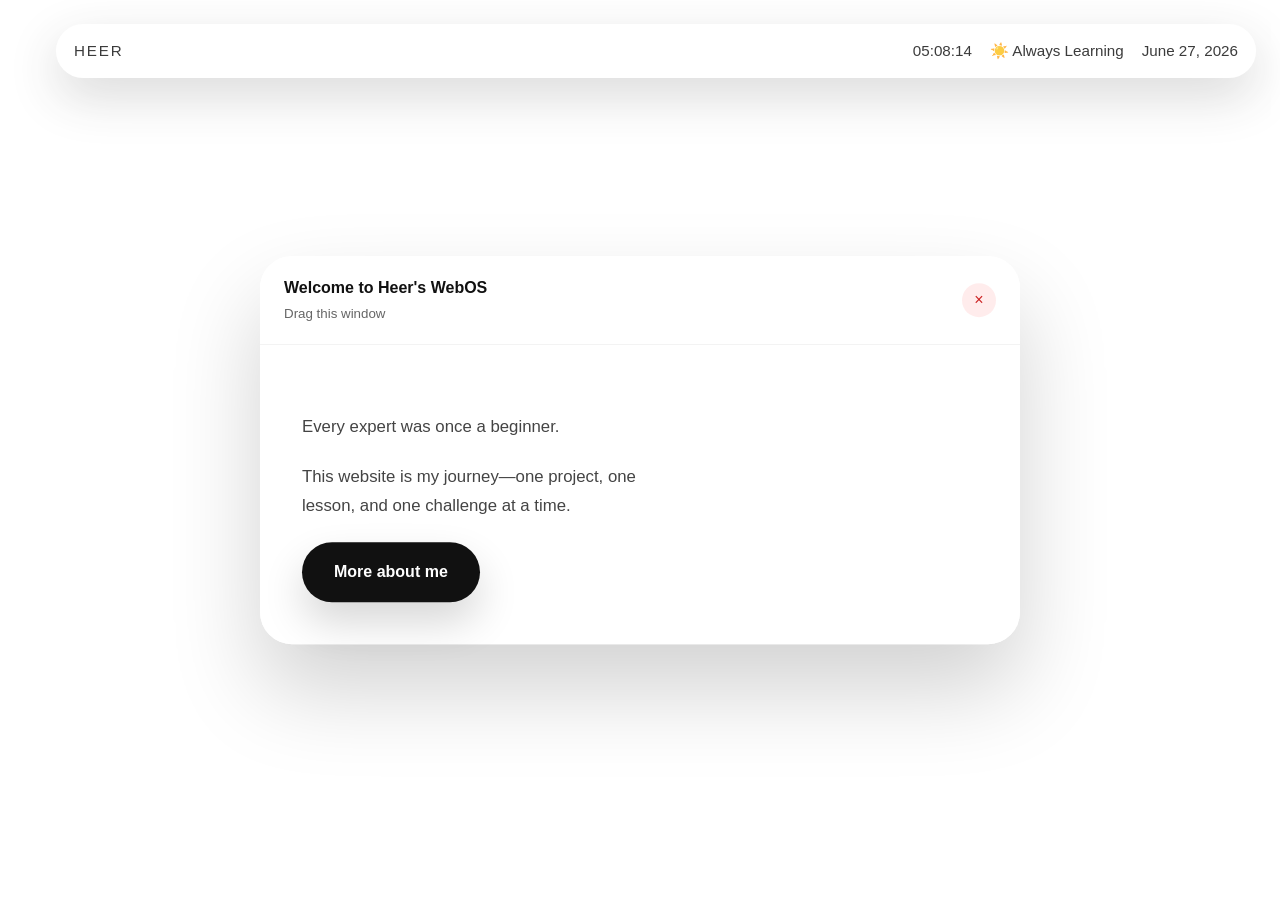
==== index.html @ e833fbb8 "Add files via upload" ====
<!doctype html>
<html>
  <head>
    <meta charset="UTF-8">
    <title>Heer's WebOS</title>
    <style>
      * {
        box-sizing: border-box;
      }
      html, body {
        margin: 0;
        min-height: 100%;
      }
      body {
        font-family: -apple-system, BlinkMacSystemFont, 'Segoe UI', sans-serif;
        color: #111;
        line-height: 1.7;
        background: url('https://images.unsplash.com/photo-1507525428034-b723cf961d3e?auto=format&fit=crop&w=1600&q=80') no-repeat center center fixed;
        background-size: cover;
      }
      .topbar {
        position: fixed;
        inset: 24px 24px auto auto;
        display: flex;
        justify-content: space-between;
        align-items: center;
        gap: 16px;
        width: calc(100% - 48px);
        max-width: 1200px;
        padding: 14px 18px;
        border-radius: 999px;
        background: rgba(255,255,255,0.3);
        color: #111;
        font-size: 0.95rem;
        box-shadow: 0 18px 50px rgba(0,0,0,0.18);
      }
      .topbar .label {
        font-weight: 700;
        letter-spacing: 0.12em;
        text-transform: uppercase;
        cursor: pointer;
        border: none;
        background: none;
        padding: 0;
        color: inherit;
        font: inherit;
      }
      .topbar .label:focus {
        outline: 2px solid rgba(0,0,0,0.18);
        outline-offset: 3px;
      }
      .topbar .status {
        display: flex;
        gap: 18px;
        align-items: center;
      }
      .topbar .clock {
        font-variant-numeric: tabular-nums;
      }
      .hero {
        position: relative;
        min-height: 100vh;
        display: flex;
        align-items: center;
        justify-content: center;
        padding: 80px 24px 40px;
        background: rgba(255,255,255,0.18);
      }
      .card {
        position: absolute;
        left: 50%;
        top: 50%;
        transform: translate(-50%, -50%);
        width: min(760px, 100%);
        display: grid;
        grid-template-columns: 1.25fr 0.85fr;
        gap: 32px;
        padding: 42px;
        border-radius: 32px;
        background: rgba(255,255,255,0.92);
        box-shadow: 0 45px 90px rgba(0,0,0,0.18);
      }
      .window-header {
        grid-column: 1 / -1;
        display: flex;
        align-items: center;
        justify-content: space-between;
        gap: 12px;
        padding: 18px 24px;
        margin: -42px -42px 36px;
        border-radius: 32px 32px 0 0;
        background: rgba(255,255,255,0.98);
        border-bottom: 1px solid rgba(0,0,0,0.08);
      }
      .drag-area {
        display: flex;
        flex-direction: column;
        gap: 2px;
        cursor: grab;
        user-select: none;
        touch-action: none;
      }
      .drag-area:active {
        cursor: grabbing;
      }
      .drag-area strong {
        font-size: 1rem;
      }
      .drag-area small {
        color: #666;
      }
      .window-close {
        display: inline-flex;
        align-items: center;
        justify-content: center;
        width: 34px;
        height: 34px;
        border: none;
        border-radius: 50%;
        background: rgba(255, 75, 75, 0.1);
        color: #c22;
        font-size: 1rem;
        cursor: pointer;
        transition: background 160ms ease, transform 160ms ease;
      }
      .window-close:hover {
        background: rgba(255, 75, 75, 0.18);
        transform: translateY(-1px);
      }
      .intro {
        display: flex;
        flex-direction: column;
        justify-content: center;
        gap: 22px;
      }
      .intro h1 {
        margin: 0;
        font-size: clamp(3rem, 5vw, 4.4rem);
        line-height: 0.95;
      }
      .intro p {
        margin: 0;
        font-size: 1.05rem;
        color: #444;
        max-width: 700px;
      }
      .intro a {
        display: inline-flex;
        align-items: center;
        justify-content: center;
        width: fit-content;
        padding: 16px 32px;
        border-radius: 999px;
        background: #111;
        color: #fff;
        text-decoration: none;
        font-weight: 700;
        transition: transform 160ms ease, box-shadow 160ms ease, background 160ms ease;
        box-shadow: 0 20px 42px rgba(0,0,0,0.16);
      }
      .intro a:hover {
        transform: translateY(-2px);
        background: #333;
      }
      .profile {
        display: grid;
        gap: 24px;
      }
      .profile-card {
        background: #f7f4ef;
        border-radius: 26px;
        padding: 30px;
        box-shadow: 0 26px 55px rgba(0,0,0,0.1);
      }
      .profile-card h2 {
        margin: 0 0 16px;
        font-size: 2rem;
      }
      .profile-card p {
        margin: 0;
        color: #4f4a45;
      }
      .profile-card small {
        display: block;
        margin-top: 16px;
        color: #7a756f;
      }
      @media (max-width: 980px) {
        .card {
          grid-template-columns: 1fr;
        }
      }
      @media (max-width: 680px) {
        .topbar {
          position: static;
          width: auto;
          margin: 0 auto 20px;
        }
        .hero {
          padding: 40px 18px 24px;
        }
        .card {
          position: static;
          transform: none;
          padding: 32px;
        }
        .window-header {
          margin: 0 0 24px;
          border-radius: 24px;
        }
      }
    </style>
  </head>
  <body>
    <div class="topbar">
      <button type="button" class="label" id="brandToggle">Heer</button>
      <div class="status">
        <span class="clock" id="topbarClock">--:--</span>
        <span>☀️ Always Learning</span>
        <span>June 27, 2026</span>
      </div>
    </div>
    <main class="hero">
      <section class="card" id="welcomeWindow" hidden>
        <div class="window-header">
          <div class="drag-area" id="windowDragHandle">
            <strong>Welcome to Heer's WebOS</strong>
            <small>Drag this window</small>
          </div>
          <button type="button" class="window-close" id="windowCloseButton" aria-label="Close window">×</button>
        </div>
        <div class="intro">
          <p>Every expert was once a beginner.</p>
          <p>This website is my journey—one project, one lesson, and one challenge at a time.</p>
          <a href="page2.html">More about me</a>
        </div>
      </section>
    </main>
    <script>
      const welcomeWindow = document.getElementById('welcomeWindow');
      const dragHandle = document.getElementById('windowDragHandle');
      const closeButton = document.getElementById('windowCloseButton');
      const brandToggle = document.getElementById('brandToggle');
      let isDragging = false;
      let dragTarget = null;
      let offsetX = 0;
      let offsetY = 0;

      const openWindow = () => {
        welcomeWindow.hidden = false;
        welcomeWindow.style.display = 'grid';
      };

      const closeWindow = () => {
        welcomeWindow.hidden = true;
        welcomeWindow.style.display = 'none';
      };

      function startDrag(targetWindow, handle, event) {
        const rect = targetWindow.getBoundingClientRect();
        offsetX = event.clientX - rect.left;
        offsetY = event.clientY - rect.top;
        targetWindow.style.transform = 'none';
        targetWindow.style.left = `${rect.left}px`;
        targetWindow.style.top = `${rect.top}px`;
        isDragging = true;
        dragTarget = targetWindow;
        handle.setPointerCapture(event.pointerId);
      }

      dragHandle.addEventListener('pointerdown', (event) => startDrag(welcomeWindow, dragHandle, event));

      closeButton.addEventListener('click', (event) => {
        event.stopPropagation();
        closeWindow();
      });

      brandToggle.addEventListener('click', () => {
        if (welcomeWindow.hidden) {
          openWindow();
        } else {
          closeWindow();
        }
      });

      document.addEventListener('pointermove', (event) => {
        if (!isDragging || !dragTarget) return;
        dragTarget.style.left = `${event.clientX - offsetX}px`;
        dragTarget.style.top = `${event.clientY - offsetY}px`;
      });

      document.addEventListener('pointerup', () => {
        isDragging = false;
        dragTarget = null;
      });

      const clockElement = document.getElementById('topbarClock');
      function updateClock() {
        const now = new Date();
        const hours = String(now.getHours()).padStart(2, '0');
        const minutes = String(now.getMinutes()).padStart(2, '0');
        const seconds = String(now.getSeconds()).padStart(2, '0');
        clockElement.textContent = `${hours}:${minutes}:${seconds}`;
      }
      updateClock();
      setInterval(updateClock, 1000);
    </script>
  </body>
</html>
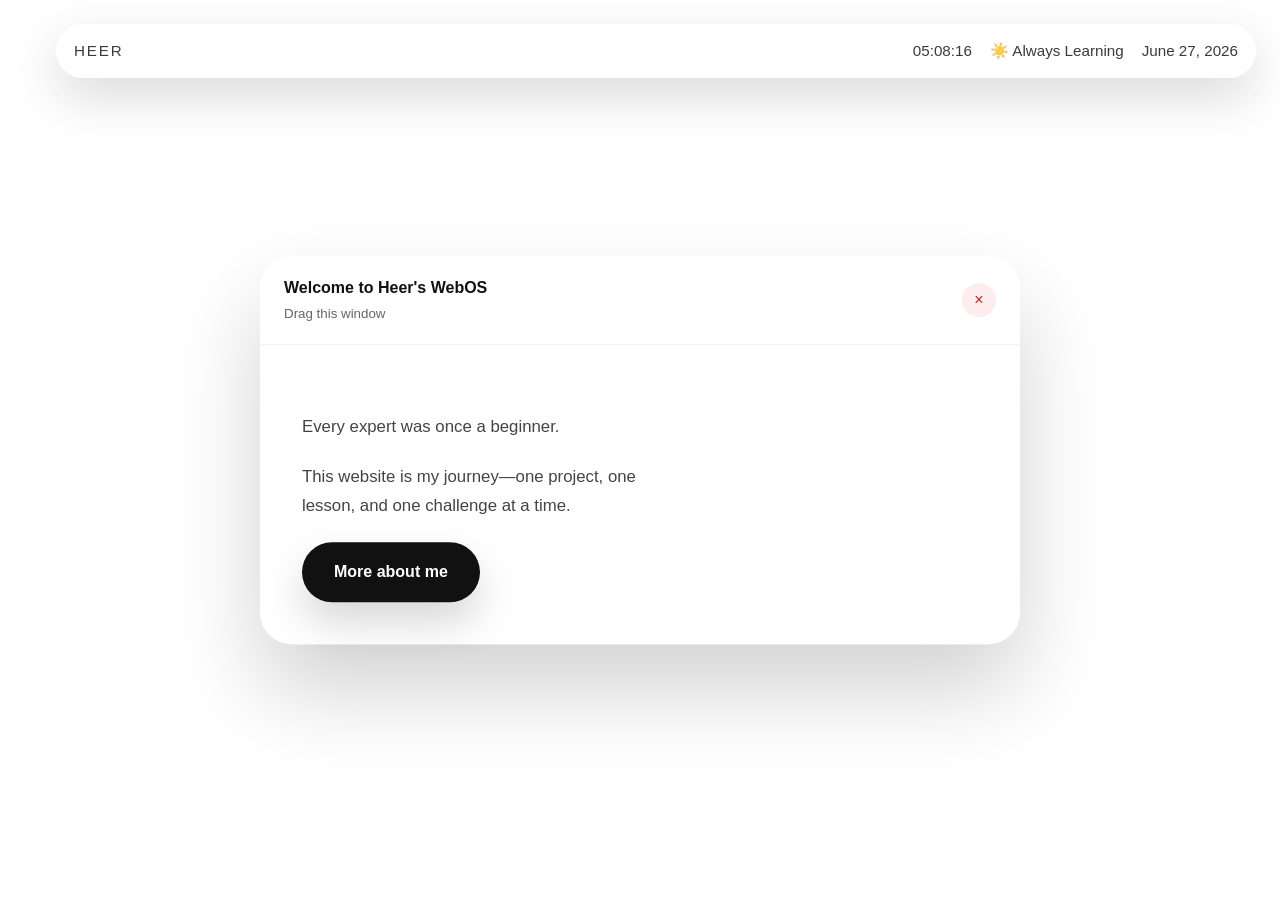
==== commit d5788c47: "Add files via upload" ====
--- a/index.html
+++ b/index.html
@@ -310,3 +310,5 @@
 
 
 
+   
+  
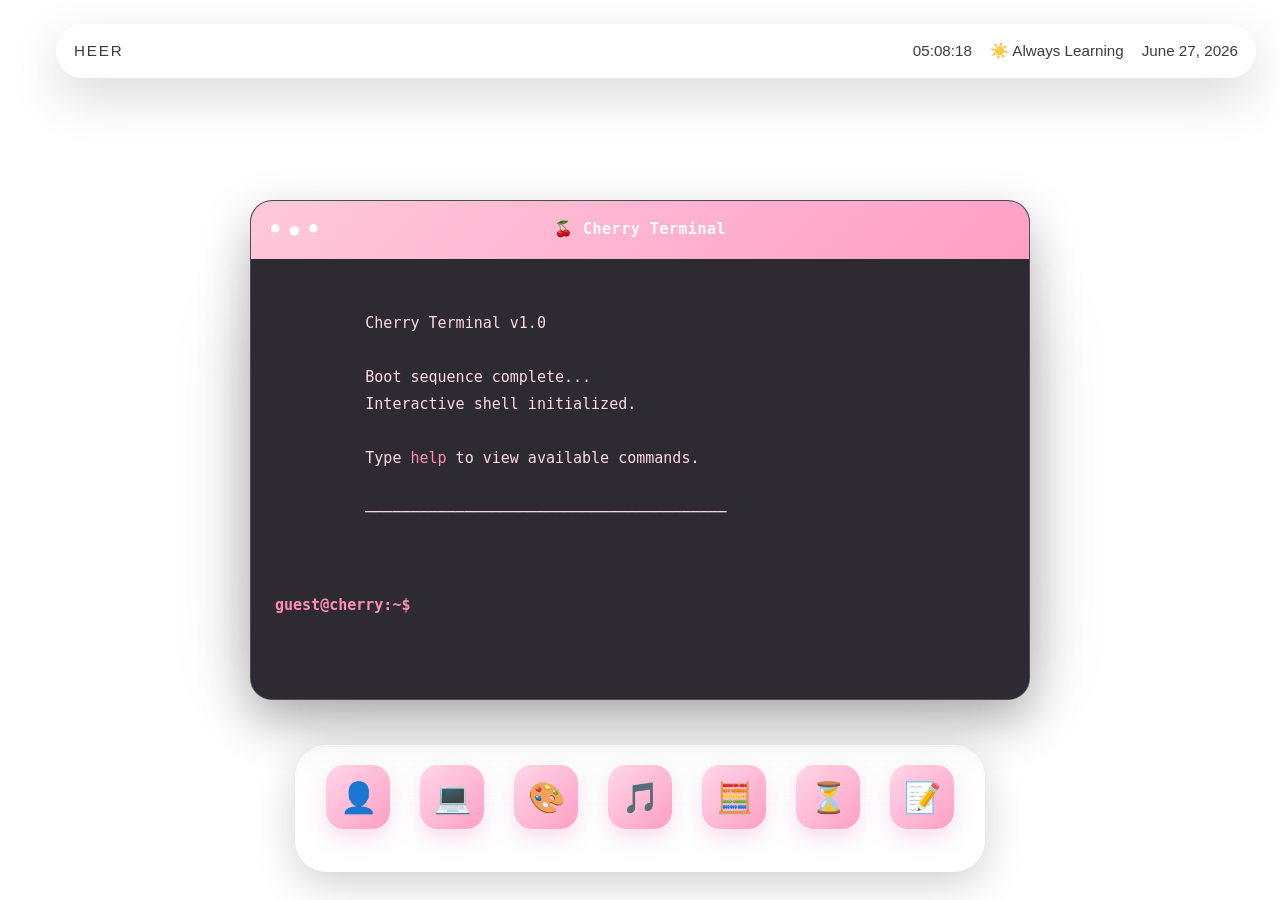
==== commit fe3ed192: "Add files via upload" ====
--- a/index.html
+++ b/index.html
@@ -3,215 +3,10 @@
   <head>
     <meta charset="UTF-8">
     <title>Heer's WebOS</title>
-    <style>
-      * {
-        box-sizing: border-box;
-      }
-      html, body {
-        margin: 0;
-        min-height: 100%;
-      }
-      body {
-        font-family: -apple-system, BlinkMacSystemFont, 'Segoe UI', sans-serif;
-        color: #111;
-        line-height: 1.7;
-        background: url('https://images.unsplash.com/photo-1507525428034-b723cf961d3e?auto=format&fit=crop&w=1600&q=80') no-repeat center center fixed;
-        background-size: cover;
-      }
-      .topbar {
-        position: fixed;
-        inset: 24px 24px auto auto;
-        display: flex;
-        justify-content: space-between;
-        align-items: center;
-        gap: 16px;
-        width: calc(100% - 48px);
-        max-width: 1200px;
-        padding: 14px 18px;
-        border-radius: 999px;
-        background: rgba(255,255,255,0.3);
-        color: #111;
-        font-size: 0.95rem;
-        box-shadow: 0 18px 50px rgba(0,0,0,0.18);
-      }
-      .topbar .label {
-        font-weight: 700;
-        letter-spacing: 0.12em;
-        text-transform: uppercase;
-        cursor: pointer;
-        border: none;
-        background: none;
-        padding: 0;
-        color: inherit;
-        font: inherit;
-      }
-      .topbar .label:focus {
-        outline: 2px solid rgba(0,0,0,0.18);
-        outline-offset: 3px;
-      }
-      .topbar .status {
-        display: flex;
-        gap: 18px;
-        align-items: center;
-      }
-      .topbar .clock {
-        font-variant-numeric: tabular-nums;
-      }
-      .hero {
-        position: relative;
-        min-height: 100vh;
-        display: flex;
-        align-items: center;
-        justify-content: center;
-        padding: 80px 24px 40px;
-        background: rgba(255,255,255,0.18);
-      }
-      .card {
-        position: absolute;
-        left: 50%;
-        top: 50%;
-        transform: translate(-50%, -50%);
-        width: min(760px, 100%);
-        display: grid;
-        grid-template-columns: 1.25fr 0.85fr;
-        gap: 32px;
-        padding: 42px;
-        border-radius: 32px;
-        background: rgba(255,255,255,0.92);
-        box-shadow: 0 45px 90px rgba(0,0,0,0.18);
-      }
-      .window-header {
-        grid-column: 1 / -1;
-        display: flex;
-        align-items: center;
-        justify-content: space-between;
-        gap: 12px;
-        padding: 18px 24px;
-        margin: -42px -42px 36px;
-        border-radius: 32px 32px 0 0;
-        background: rgba(255,255,255,0.98);
-        border-bottom: 1px solid rgba(0,0,0,0.08);
-      }
-      .drag-area {
-        display: flex;
-        flex-direction: column;
-        gap: 2px;
-        cursor: grab;
-        user-select: none;
-        touch-action: none;
-      }
-      .drag-area:active {
-        cursor: grabbing;
-      }
-      .drag-area strong {
-        font-size: 1rem;
-      }
-      .drag-area small {
-        color: #666;
-      }
-      .window-close {
-        display: inline-flex;
-        align-items: center;
-        justify-content: center;
-        width: 34px;
-        height: 34px;
-        border: none;
-        border-radius: 50%;
-        background: rgba(255, 75, 75, 0.1);
-        color: #c22;
-        font-size: 1rem;
-        cursor: pointer;
-        transition: background 160ms ease, transform 160ms ease;
-      }
-      .window-close:hover {
-        background: rgba(255, 75, 75, 0.18);
-        transform: translateY(-1px);
-      }
-      .intro {
-        display: flex;
-        flex-direction: column;
-        justify-content: center;
-        gap: 22px;
-      }
-      .intro h1 {
-        margin: 0;
-        font-size: clamp(3rem, 5vw, 4.4rem);
-        line-height: 0.95;
-      }
-      .intro p {
-        margin: 0;
-        font-size: 1.05rem;
-        color: #444;
-        max-width: 700px;
-      }
-      .intro a {
-        display: inline-flex;
-        align-items: center;
-        justify-content: center;
-        width: fit-content;
-        padding: 16px 32px;
-        border-radius: 999px;
-        background: #111;
-        color: #fff;
-        text-decoration: none;
-        font-weight: 700;
-        transition: transform 160ms ease, box-shadow 160ms ease, background 160ms ease;
-        box-shadow: 0 20px 42px rgba(0,0,0,0.16);
-      }
-      .intro a:hover {
-        transform: translateY(-2px);
-        background: #333;
-      }
-      .profile {
-        display: grid;
-        gap: 24px;
-      }
-      .profile-card {
-        background: #f7f4ef;
-        border-radius: 26px;
-        padding: 30px;
-        box-shadow: 0 26px 55px rgba(0,0,0,0.1);
-      }
-      .profile-card h2 {
-        margin: 0 0 16px;
-        font-size: 2rem;
-      }
-      .profile-card p {
-        margin: 0;
-        color: #4f4a45;
-      }
-      .profile-card small {
-        display: block;
-        margin-top: 16px;
-        color: #7a756f;
-      }
-      @media (max-width: 980px) {
-        .card {
-          grid-template-columns: 1fr;
-        }
-      }
-      @media (max-width: 680px) {
-        .topbar {
-          position: static;
-          width: auto;
-          margin: 0 auto 20px;
-        }
-        .hero {
-          padding: 40px 18px 24px;
-        }
-        .card {
-          position: static;
-          transform: none;
-          padding: 32px;
-        }
-        .window-header {
-          margin: 0 0 24px;
-          border-radius: 24px;
-        }
-      }
-    </style>
+ <link rel="stylesheet" href="ind.css">
   </head>
   <body>
+    
     <div class="topbar">
       <button type="button" class="label" id="brandToggle">Heer</button>
       <div class="status">
@@ -220,6 +15,7 @@
         <span>June 27, 2026</span>
       </div>
     </div>
+    
     <main class="hero">
       <section class="card" id="welcomeWindow" hidden>
         <div class="window-header">
@@ -236,75 +32,90 @@
         </div>
       </section>
     </main>
-    <script>
-      const welcomeWindow = document.getElementById('welcomeWindow');
-      const dragHandle = document.getElementById('windowDragHandle');
-      const closeButton = document.getElementById('windowCloseButton');
-      const brandToggle = document.getElementById('brandToggle');
-      let isDragging = false;
-      let dragTarget = null;
-      let offsetX = 0;
-      let offsetY = 0;
+    </div>
 
-      const openWindow = () => {
-        welcomeWindow.hidden = false;
-        welcomeWindow.style.display = 'grid';
-      };
+    <div class="dock">
+      <button class="dock-app" id="personalCard">
+          <span class="dock-icon">👤</span>
+          <span class="dock-label">Info</span>
+      </button>
+    
 
-      const closeWindow = () => {
-        welcomeWindow.hidden = true;
-        welcomeWindow.style.display = 'none';
-      };
+      <button class="dock-app" id="terminalCard">
+        <span class="dock-icon">💻</span>
+        <span class="dock-label">Terminal</span>
+      </button>
 
-      function startDrag(targetWindow, handle, event) {
-        const rect = targetWindow.getBoundingClientRect();
-        offsetX = event.clientX - rect.left;
-        offsetY = event.clientY - rect.top;
-        targetWindow.style.transform = 'none';
-        targetWindow.style.left = `${rect.left}px`;
-        targetWindow.style.top = `${rect.top}px`;
-        isDragging = true;
-        dragTarget = targetWindow;
-        handle.setPointerCapture(event.pointerId);
-      }
+      <button class="dock-app" id="pixelCard">
+        <span class="dock-icon">🎨</span>
+        <span class="dock-label">Pixel</span>
+      </button>
 
-      dragHandle.addEventListener('pointerdown', (event) => startDrag(welcomeWindow, dragHandle, event));
+      <button class="dock-app" id="musicCard">
+        <span class="dock-icon">🎵</span>
+        <span class="dock-label">Music</span>
+      </button>
 
-      closeButton.addEventListener('click', (event) => {
-        event.stopPropagation();
-        closeWindow();
-      });
+      <button class="dock-app" id="calculatorCard">
+        <span class="dock-icon">🧮</span>
+        <span class="dock-label">Calc</span>
+      </button>
 
-      brandToggle.addEventListener('click', () => {
-        if (welcomeWindow.hidden) {
-          openWindow();
-        } else {
-          closeWindow();
-        }
-      });
+      <button class="dock-app" id="screentimeCard">
+        <span class="dock-icon">⏳</span>
+        <span class="dock-label">Screen</span>
+      </button>
 
-      document.addEventListener('pointermove', (event) => {
-        if (!isDragging || !dragTarget) return;
-        dragTarget.style.left = `${event.clientX - offsetX}px`;
-        dragTarget.style.top = `${event.clientY - offsetY}px`;
-      });
+      <button class="dock-app" id="noteTakerCard">
+        <span class="dock-icon">📝</span>
+        <span class="dock-label">Notes</span>
+      </button>
+      </div>
 
-      document.addEventListener('pointerup', () => {
-        isDragging = false;
-        dragTarget = null;
-      });
+      <div class="terminal-window" id="terminalWindow" hidden>
 
-      const clockElement = document.getElementById('topbarClock');
-      function updateClock() {
-        const now = new Date();
-        const hours = String(now.getHours()).padStart(2, '0');
-        const minutes = String(now.getMinutes()).padStart(2, '0');
-        const seconds = String(now.getSeconds()).padStart(2, '0');
-        clockElement.textContent = `${hours}:${minutes}:${seconds}`;
-      }
-      updateClock();
-      setInterval(updateClock, 1000);
-    </script>
+        <div class="terminal-header">
+          <div class="terminal-buttons">
+            <span class="close-btn" id="terminalClose">●</span>
+            <span class="main-btn">●</span>
+            <span class="max-btn">●</span>
+          </div>
+
+          <div class="terminal-title">
+            🍒 Cherry Terminal
+          </div>
+        </div>
+
+      <div class="terminal-body" id="terminalBody">
+
+        <div class="terminal-output">
+          Cherry Terminal v1.0
+
+          Boot sequence complete...
+          Interactive shell initialized.
+
+          Type <span class="pink">help</span> to view available commands.
+
+          ────────────────────────────────────────
+          
+        </div>
+        <div class="terminal-input-line">
+
+          <span class="prompt">
+            guest@cherry:~$
+          </span>
+
+            <input
+              type="text"
+              id="terminalInput"
+              autocomplete="off"
+              spellcheck="false"
+              >
+        </div>
+      </div>
+      </div>
+    
+    <script src="ind.js"></script>
   </body>
 </html>
 
--- a/ind.css
+++ b/ind.css
@@ -0,0 +1,421 @@
+   * {
+        box-sizing: border-box;
+      }
+      html, body {
+        margin: 0;
+        min-height: 100%;
+      }
+      body {
+        font-family: -apple-system, BlinkMacSystemFont, 'Segoe UI', sans-serif;
+        color: #111;
+        line-height: 1.7;
+        background: url('https://images.unsplash.com/photo-1507525428034-b723cf961d3e?auto=format&fit=crop&w=1600&q=80') no-repeat center center fixed;
+        background-size: cover;
+      }
+      .topbar {
+        position: fixed;
+        inset: 24px 24px auto auto;
+        display: flex;
+        justify-content: space-between;
+        align-items: center;
+        gap: 16px;
+        width: calc(100% - 48px);
+        max-width: 1200px;
+        padding: 14px 18px;
+        border-radius: 999px;
+        background: rgba(255,255,255,0.3);
+        color: #111;
+        font-size: 0.95rem;
+        box-shadow: 0 18px 50px rgba(0,0,0,0.18);
+      }
+      .topbar .label {
+        font-weight: 700;
+        letter-spacing: 0.12em;
+        text-transform: uppercase;
+        cursor: pointer;
+        border: none;
+        background: none;
+        padding: 0;
+        color: inherit;
+        font: inherit;
+      }
+      .topbar .label:focus {
+        outline: 2px solid rgba(0,0,0,0.18);
+        outline-offset: 3px;
+      }
+      .topbar .status {
+        display: flex;
+        gap: 18px;
+        align-items: center;
+      }
+      .topbar .clock {
+        font-variant-numeric: tabular-nums;
+      }
+      .hero {
+        position: relative;
+        min-height: 100vh;
+        display: flex;
+        align-items: center;
+        justify-content: center;
+        padding: 80px 24px 40px;
+        background: rgba(255,255,255,0.18);
+      }
+      .card {
+        position: absolute;
+        left: 50%;
+        top: 50%;
+        transform: translate(-50%, -50%);
+        width: min(760px, 100%);
+        display: grid;
+        grid-template-columns: 1.25fr 0.85fr;
+        gap: 32px;
+        padding: 42px;
+        border-radius: 32px;
+        background: rgba(255,255,255,0.92);
+        box-shadow: 0 45px 90px rgba(0,0,0,0.18);
+      }
+      .window-header {
+        grid-column: 1 / -1;
+        display: flex;
+        align-items: center;
+        justify-content: space-between;
+        gap: 12px;
+        padding: 18px 24px;
+        margin: -42px -42px 36px;
+        border-radius: 32px 32px 0 0;
+        background: rgba(255,255,255,0.98);
+        border-bottom: 1px solid rgba(0,0,0,0.08);
+      }
+      .drag-area {
+        display: flex;
+        flex-direction: column;
+        gap: 2px;
+        cursor: grab;
+        user-select: none;
+        touch-action: none;
+      }
+      .drag-area:active {
+        cursor: grabbing;
+      }
+      .drag-area strong {
+        font-size: 1rem;
+      }
+      .drag-area small {
+        color: #666;
+      }
+      .window-close {
+        display: inline-flex;
+        align-items: center;
+        justify-content: center;
+        width: 34px;
+        height: 34px;
+        border: none;
+        border-radius: 50%;
+        background: rgba(255, 75, 75, 0.1);
+        color: #c22;
+        font-size: 1rem;
+        cursor: pointer;
+        transition: background 160ms ease, transform 160ms ease;
+      }
+      .window-close:hover {
+        background: rgba(255, 75, 75, 0.18);
+        transform: translateY(-1px);
+      }
+      .intro {
+        display: flex;
+        flex-direction: column;
+        justify-content: center;
+        gap: 22px;
+      }
+      .intro h1 {
+        margin: 0;
+        font-size: clamp(3rem, 5vw, 4.4rem);
+        line-height: 0.95;
+      }
+      .intro p {
+        margin: 0;
+        font-size: 1.05rem;
+        color: #444;
+        max-width: 700px;
+      }
+      .intro a {
+        display: inline-flex;
+        align-items: center;
+        justify-content: center;
+        width: fit-content;
+        padding: 16px 32px;
+        border-radius: 999px;
+        background: #111;
+        color: #fff;
+        text-decoration: none;
+        font-weight: 700;
+        transition: transform 160ms ease, box-shadow 160ms ease, background 160ms ease;
+        box-shadow: 0 20px 42px rgba(0,0,0,0.16);
+      }
+      .intro a:hover {
+        transform: translateY(-2px);
+        background: #333;
+      }
+      .profile {
+        display: grid;
+        gap: 24px;
+      }
+      .profile-card {
+        background: #f7f4ef;
+        border-radius: 26px;
+        padding: 30px;
+        box-shadow: 0 26px 55px rgba(0,0,0,0.1);
+      }
+      .profile-card h2 {
+        margin: 0 0 16px;
+        font-size: 2rem;
+      }
+      .profile-card p {
+        margin: 0;
+        color: #4f4a45;
+      }
+      .profile-card small {
+        display: block;
+        margin-top: 16px;
+        color: #7a756f;
+      }
+      @media (max-width: 980px) {
+        .card {
+          grid-template-columns: 1fr;
+        }
+      }
+      @media (max-width: 680px) {
+        .topbar {
+          position: static;
+          width: auto;
+          margin: 0 auto 20px;
+        }
+        .hero {
+          padding: 40px 18px 24px;
+        }
+        .card {
+          position: static;
+          transform: none;
+          padding: 32px;
+        }
+        .window-header {
+          margin: 0 0 24px;
+          border-radius: 24px;
+        }
+        
+      }
+
+      .dock {
+        position:fixed;
+        bottom: 28px;
+        left: 50%;
+        transform: translateX(-50%);
+        display: flex;
+        gap: 18px;
+        padding: 18px 24px;
+        border-radius: 32px;
+        background: rgba(255,255,255,0.18);
+        backdrop-filter: blur(24px);
+        -webkit-backdrop-filter: blur(24px);
+        border: 1px solid rgba(255,255,255,0.3);
+        box-shadow:
+        0 12px 40px rgba(0,0,0,0.18),
+        inset 0 1px 0 rgba(225,225,225,0.3);
+        z-index: 1000;
+      }
+
+      .dock-app {
+        background: none;
+        border: none;
+        display: flex;
+        flex-direction: column;
+        align-items: center;
+        gap: 8px;
+        cursor: pointer;
+        transition: all 0.25s ease;
+      }
+
+      .dock-app:hover {
+        transform: translateY(-10px) scale(1.15);
+      }
+
+      .dock-icon {
+        width: 64px;
+        height: 64px;
+        display: flex;
+        align-items: center;
+        justify-content: center;
+        font-size: 30px;
+        border-radius: 18px;
+        background: linear-gradient(
+          135deg,
+          #ffd7e8,
+          #ff9fc3
+        );
+        box-shadow:
+         0 10px 20px rgba(225,130,180,0.25);
+      }
+
+      .dock-label {
+        font-size: 0.8rem;
+        color: white;
+        opacity: 0;
+        transition: 0.25s;
+      }
+
+      .dock-app:hover .dock-label {
+        opacity: 1;
+      }
+
+      .terminal-window{
+        position:fixed;
+        top:50%;
+        left:50%;
+        transform:translate(-50%,-50%);
+
+        width:780px;
+        height:500px;
+
+        display:flex;
+        flex-direction:column;
+
+        background:#2d2b31;
+
+        border-radius:22px;
+
+        overflow:hidden;
+
+        border:1px solid rgba(225,225,225,.18);
+
+        box-shadow:
+        0 20px 50px rgba(0,0,0,.28);
+
+        font-family:"JetBrains Mono", monospace;
+
+        z-index:999;
+      }
+
+      .terminal-header{
+        height:58px;
+
+        background:linear-gradient(
+          135deg,
+          #ffc9db,
+          #ff9fc3
+          );
+          
+          display:flex;
+          align-items:center;
+          justify-content:space-between;
+          padding:0 20px;
+          color:white;
+          user-select:none;
+      }
+
+      .terminal-buttons{
+        display:flex;
+        gap:10px;
+      }
+
+      .close-btn,
+      .min-btn,
+      .max-btn{
+        font-size:14px;
+        cursor:pointer;
+        transition:.2s;
+      }
+
+      .close-btn:hover{
+        transform:scale(1.2);
+      }
+
+      .min-btn:hover{
+        transform:scale(1.2);
+      }
+
+      .max-btn:hover{
+        transform:scale(1.2);
+      }
+
+      .terminal-title{
+        position:absolute;
+        left:50%;
+        transform:translateX(-50%);
+        font-size:15px;
+        font-weight:600;
+        letter-spacing:.5px;
+      }
+
+      .terminal-body{
+        flex:1;
+        overflow-y:auto;
+        padding:24px;
+        color:#ffdbe8;
+        background:#2d2b31;
+        font-size:15px;
+        line-height:1.8;
+      }
+
+      .terminal-output{
+        white-space:pre-wrap;
+        word-wrap:break-word;
+      }
+
+      .terminal-input-line{
+        display:flex;
+        align-items:center;
+        margin-top:12px;
+      }
+
+      .prompt{
+        color:#ff8db6;
+        margin-right:10px;
+        font-weight:600;
+      }
+
+      #terminalInput{
+        flex:1;
+        background:transparent;
+        border:none;
+        outline:none;
+        color:#ffffff;
+        font-size:15px;
+        font-family:inherit;
+      }
+
+      .pink{
+        color:#ff8db6;
+      }
+
+      .terminal-body::-webkit-scrollbar{
+        width:8px;
+      }
+
+      .terminal-body::-webkit-scrollbar-thumb{
+        background:#ff8db6;
+        border-radius:20px;
+      }
+
+      #terminalInput{
+        caret-color:#ff8db6;
+      }
+
+      .terminal-window{
+        animation:terminalOpen .28s ease;
+       }
+
+       @keyframes terminalOpen{
+        from{
+          opacity:0;
+          transform:
+          translate(-50%,-45%)
+          scale(.94);
+        }
+
+        to{
+          opacity:1;
+          transform:
+          translate(-50%,-50%)
+          scale(1);
+        }
+       }
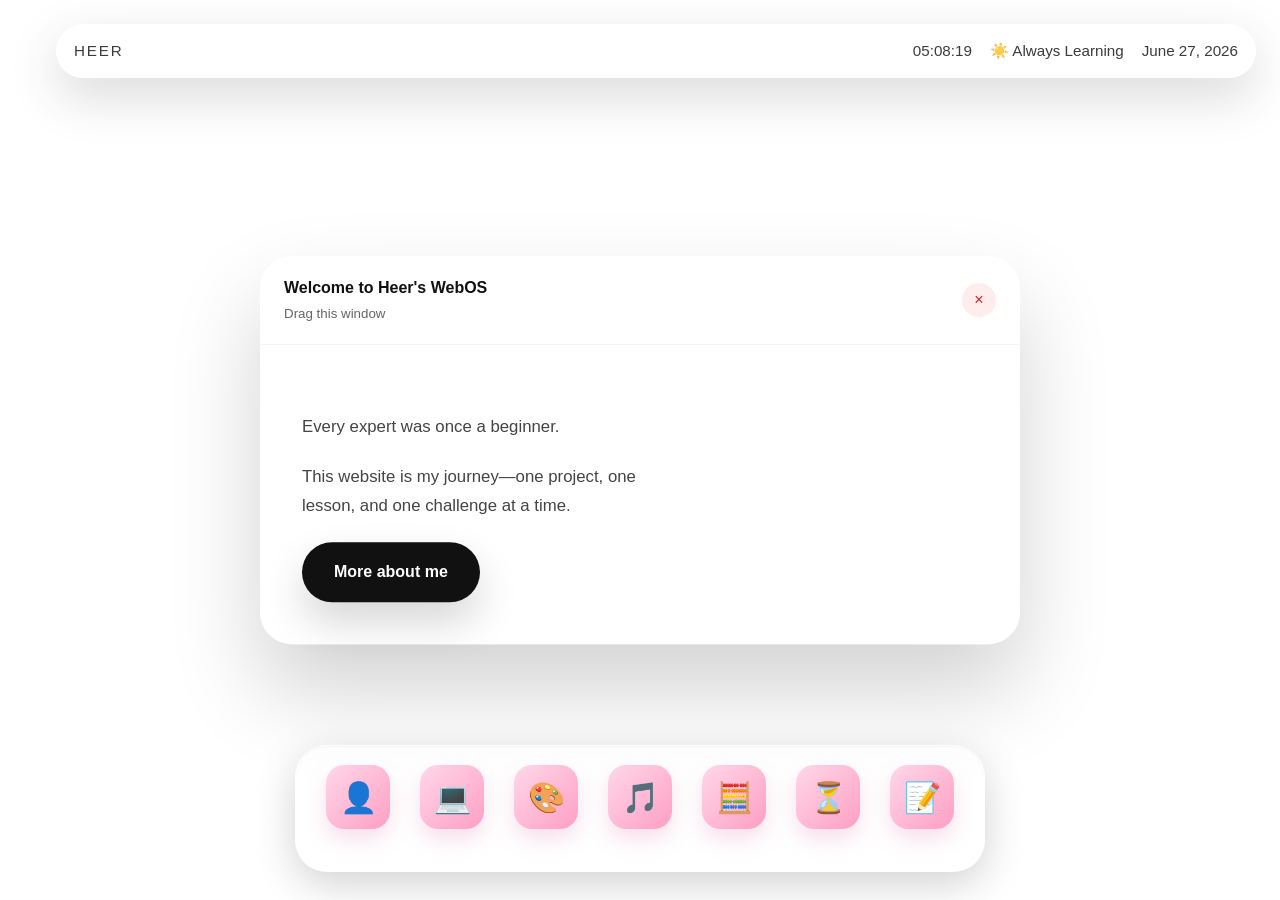
==== commit 29cf5ccd: "Add files via upload" ====
--- a/index.html
+++ b/index.html
@@ -72,18 +72,14 @@
       </button>
       </div>
 
-      <div class="terminal-window" id="terminalWindow" hidden>
+      <div class="terminal-window" id="terminalWindow">
 
-        <div class="terminal-header">
-          <div class="terminal-buttons">
-            <span class="close-btn" id="terminalClose">●</span>
-            <span class="main-btn">●</span>
-            <span class="max-btn">●</span>
-          </div>
-
+        <div class="terminal-header" id="terminalDragHandle">
+          
           <div class="terminal-title">
             🍒 Cherry Terminal
           </div>
+          <button id="terminalClose" class="terminal-close">×</button>
         </div>
 
       <div class="terminal-body" id="terminalBody">
--- a/ind.css
+++ b/ind.css
@@ -268,74 +268,56 @@
       }
 
       .terminal-window{
-        position:fixed;
-        top:50%;
-        left:50%;
-        transform:translate(-50%,-50%);
-
-        width:780px;
-        height:500px;
+      position: fixed;
+      top: 50%;
+      left: 50%;
+      transform: translate(-50%, -50%);
+
+      width: 820px;
+      height: 560px;
+
+      display: none;
+      flex-direction: column;
+
+      background: #3a353d;
+      border-radius: 32px;
+
+      overflow: hidden;
+
+      border: 1px solid rgba(255,255,255,.25);
+
+      box-shadow:
+      0 35px 90px rgba(0,0,0,.22);
+
+      font-family: "JetBrains Mono", monospace;
+
+      z-index: 999;
+      }
+
+      .terminal-header{
+        position:relative;
+        height:72px;
+        background:linear-gradient(135deg,#ffc9db,#ff9fc3);
 
         display:flex;
-        flex-direction:column;
-
-        background:#2d2b31;
-
-        border-radius:22px;
-
-        overflow:hidden;
-
-        border:1px solid rgba(225,225,225,.18);
-
-        box-shadow:
-        0 20px 50px rgba(0,0,0,.28);
-
-        font-family:"JetBrains Mono", monospace;
-
-        z-index:999;
-      }
-
-      .terminal-header{
-        height:58px;
-
-        background:linear-gradient(
-          135deg,
-          #ffc9db,
-          #ff9fc3
-          );
-          
-          display:flex;
-          align-items:center;
-          justify-content:space-between;
-          padding:0 20px;
-          color:white;
-          user-select:none;
-      }
-
-      .terminal-buttons{
-        display:flex;
-        gap:10px;
-      }
-
-      .close-btn,
-      .min-btn,
-      .max-btn{
-        font-size:14px;
-        cursor:pointer;
-        transition:.2s;
-      }
-
-      .close-btn:hover{
-        transform:scale(1.2);
-      }
-
-      .min-btn:hover{
-        transform:scale(1.2);
-      }
-
-      .max-btn:hover{
-        transform:scale(1.2);
-      }
+        align-items:center;
+        justify-content:flex-end;
+
+        padding:0 24px;
+
+        color:white;
+        cursor: grab;
+        user-select:none;
+        touch-action: none;
+        }
+
+        .terminal-header:active{
+          cursor: grabbing;
+        }
+
+        .terminal-buttons{
+        width:42px;
+        }
 
       .terminal-title{
         position:absolute;
@@ -344,15 +326,47 @@
         font-size:15px;
         font-weight:600;
         letter-spacing:.5px;
+
+      }
+
+      .terminal-buttons{
+        display:flex;
+        align-items:center;
+      }
+
+      .terminal-close{
+        width:36px;
+        height:36px;
+        border:none;
+        border-radius:50%;
+        background:rgba(255,75,75,.10);
+        color:#c22;
+        font-size:22px;
+        cursor:pointer;
+        transition:0.2s;
+      }
+
+      .terminal-close:hover{
+        background:rgba(255,75,75,.18);
+        transform:scale(1.05);
+      }
+
+      .terminal-title{
+        flex:1;
+        text-align:center;
+        color:#222;
+        font-size:20px;
+        font-weight:700;
+        letter-spacing:.5px;
       }
 
       .terminal-body{
         flex:1;
         overflow-y:auto;
-        padding:24px;
-        color:#ffdbe8;
-        background:#2d2b31;
-        font-size:15px;
+        padding:36px;
+        color:#f7e6ee;
+        background:#38343b;
+        font-size:18px;
         line-height:1.8;
       }
 
@@ -368,9 +382,9 @@
       }
 
       .prompt{
-        color:#ff8db6;
+        color:#ff76ad;
         margin-right:10px;
-        font-weight:600;
+        font-weight:700;
       }
 
       #terminalInput{
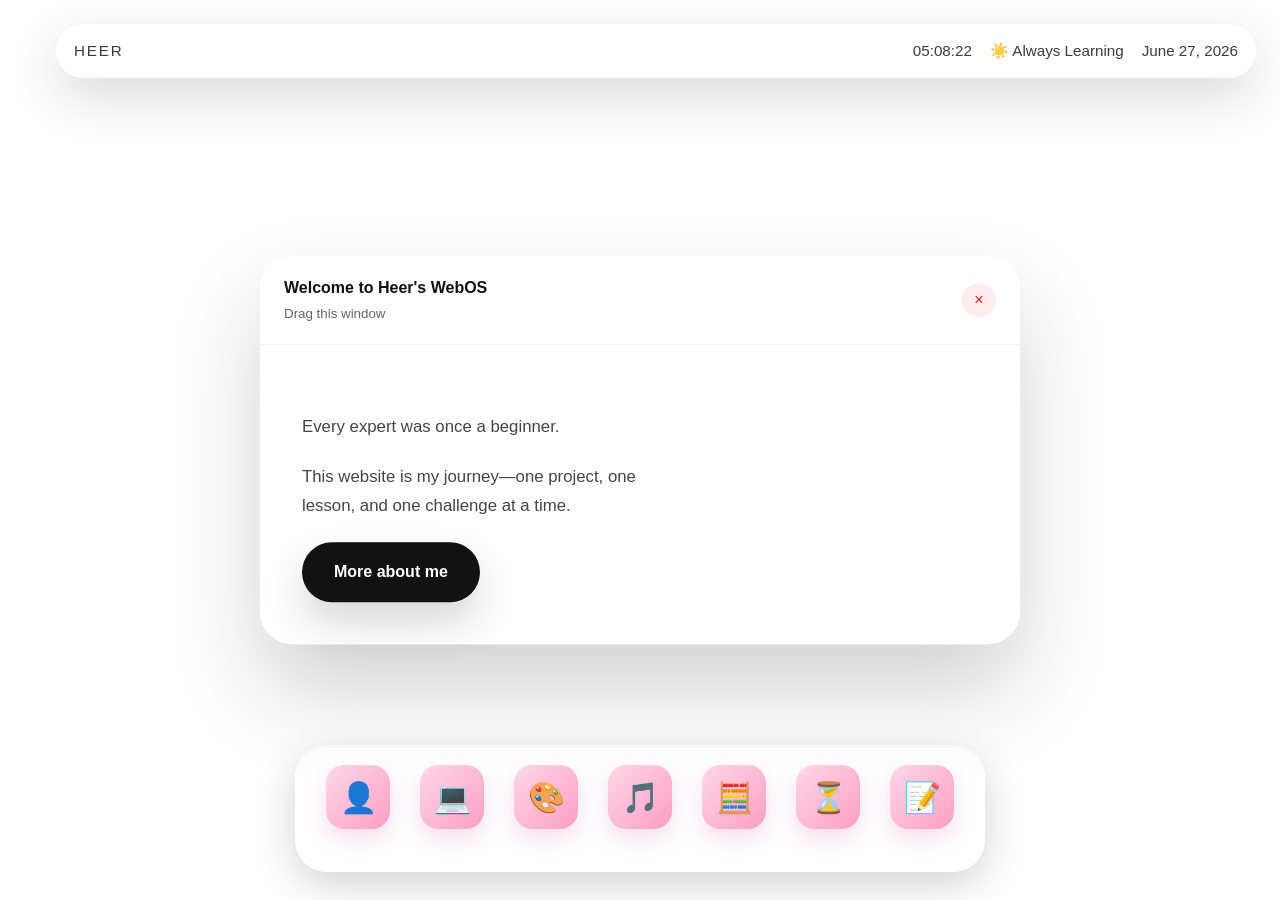
==== commit 7f1505fa: "Add files via upload" ====
--- a/index.html
+++ b/index.html
@@ -111,11 +111,127 @@
       </div>
       </div>
     
+      <div class="pixel-window" id="pixelWindow">
+        <div class="pixel-header" id="pixelDragHandle">
+
+          <div class="pixel-title">
+            🎨 Pixel Paint
+          </div>
+          <button id="pixelClose"  class="pixel-close">×</button>
+
+        </div>
+        <div class="pixel-body">
+          <p class="pixel-subtitle">
+            create. paint. blossom. 🍒
+          </p>
+          <div class="pixel-toolbar">
+            <label>Color:</label>
+            <input
+              type="color"
+              id="colorPicker"
+              value="#ff8db6"
+              />
+
+              <button id="eraserButton">
+                Eraser
+              </button>
+
+              <button id="saveButton">
+                Save
+              </button>
+
+              <select id="savedProjects">
+                <option>Saved Projects</option>
+              </select>
+
+              <button id="clearButton">
+                Clear
+              </button>
+              </div>
+
+              <div
+                id="pixelCanvas"
+                class="pixel-canvas">
+             </div>
+          </div>
+        </div>
+
+        <div class="save-modal" id="saveModal">
+          <div class="save-box">
+            <h2>Save Drawing 🍒</h2>
+            <p> Enter a name for your drawing:</p>
+            <input
+              type="text"
+              id="drawingName"
+              placeholder="Cherry Blossom">
+
+              <div class="save-buttons">
+
+                <button id="cancelSave">
+                  Cancel
+                </button>
+
+                <button id="confirmSave">
+                  Save
+                </button>
+              </div>
+          </div>
+        </div>
+
+        <div class="music-window" id="musicWindow">
+          <div class="music-header" id="musicDragHandle">
+            <div class="music-title">
+              🎵 Cherry Music
+            </div>
+
+            <button id="musicClose" class="music-close">×</button>
+          </div>
+
+          <div class="music-body">
+
+            <img
+              id="albumArt"
+              class="album-art"
+              src="cover/beautiful.jpg"
+            >
+
+            <h2 id="songTitle">Song Title</h2>
+            <p id="artistName">Artist Name</p>
+
+            <input
+              type="range"
+              id="progressBar"
+              value="0"
+              min="0"
+              max="100"
+              >
+
+              <div class="time-row">
+                <span id="currentTime">0:00</span>
+                <span id="duration">0:00</span>
+              </div>
+
+              <div class="music-controls">
+
+                <button id="prevSong">
+                  ⏮
+                </button>
+
+                <button id="playPause">
+                   ▶
+                </button>
+
+                <button id="nextSong">
+                  ⏭
+                </button>
+              </div>
+          </div>
+        </div>
+
+    <audio id="audioPlayer"></audio>
+      
     <script src="ind.js"></script>
-  </body>
-</html>
-
-
-
+    </body>
+    </html>
    
   
--- a/ind.css
+++ b/ind.css
@@ -432,4 +432,357 @@
           translate(-50%,-50%)
           scale(1);
         }
+       }
+
+       .pixel-window{
+        position:fixed;
+        top:50%;
+        left:50%;
+        transform:translate(-50%,-50%);
+
+        width:600px;
+        height:520px;
+
+        display:none;
+        flex-direction:column;
+
+        background:#fdf7fb;
+
+        border-radius:26px;
+        overflow:hidden;
+
+        border:1px solid rgba(255,255,255,.4);
+
+        box-shadow:
+        0 30px 70px rgba(0,0,0,.18);
+
+        z-index:1000;
+       }
+
+       .pixel-header{
+        height:60px;
+
+        display:flex;
+        justify-content:flex-end;
+        align-items:center;
+        padding:0 18px;
+        background:linear-gradient(
+          135deg,
+          #ffd4e4,
+          #ffb4cf
+        );
+        border-bottom:1px solid rgba(0,0,0,.08);
+        position:relative;
+        cursor:grab;
+        user-select:none;
+        touch-action:none;
+       }
+
+       .pixel-header:active{
+        cursor:grabbing;
+       }
+
+       .pixel-title{
+        position:absolute;
+        left:50%;
+        transform:translateX(-50%);
+        font-size:26px;
+        font-weight:700;
+        color:#4d2d38;
+       }
+
+       .pixel-close{
+        width:34px;
+        height:34px;
+        border:none;
+        border-radius:50%;
+        background:rgba(255,75,75,.12);
+        color:#c33;
+        font-size:22px;
+        cursor:pointer;
+        transition:.2s;
+        margin-left:auto;
+       }
+
+       .pixel-close:hover{
+        background:rgba(255,75,75,.2);
+        transform:scale(1.05);
+       }
+
+       .pixel-body{
+        flex:1;
+        padding:22px;
+        background:#fff8fb;
+        display:flex;
+        flex-direction:column;
+        overflow:auto;
+       }
+
+       .pixel-subtitle{
+        text-align:center;
+        color:#9b7182;
+        margin-top:6px;
+        margin-bottom:20px;
+       }
+
+       .pixel-toolbar{
+        display:flex;
+        align-items:center;
+        justify-content:center;
+        gap:8px;
+        flex-wrap:nowrap;
+        padding:18px 22px;
+        margin-bottom:16px;
+        background:#f8f8f8;
+        border-radius:22px;
+        border:1px solid #ececec;
+       }
+
+       .pixel-toolbar label{
+        font-weight:600;
+        font-size:14px;
+       }
+
+       #colorPicker{
+        width:30px;
+        height:30px;
+        border:none;
+        border-radius:12px;
+        cursor:pointer;
+       }
+
+       .pixel-toolbar button,
+       .pixel-toolbar select{
+
+        height:46px;
+        padding:6px 10px;
+        border-radius:8px;
+        border:none;
+        background:#ffd6e5;
+        color:#5d3241;
+        font-size:17px;
+        font-weight:600;
+        cursor:pointer;
+        transition:.2s;
+
+       }
+
+       .pixel-toolbar button:hover,
+       .pixel-toolbar select:hover{
+        background:#ffbfd5;
+       }
+
+       .pixel-canvas{
+        width:350px;
+        height:350px;
+        margin:0 auto;
+        display:grid;
+        grid-template-columns:repeat(10,1fr);
+        grid-template-rows:repeat(10,1fr);
+        border:2px solid #f3c9d8;
+        border-radius:14px;
+        overflow:hidden;
+        background:white;
+       }
+
+       .pixel{
+        border:1px solid #f5e5eb;
+        background:white;
+        cursor:pointer;
+       }
+
+       .pixel:hover{
+        background:#ffe7f0;
+       }
+
+       #colorPicker{
+        width:42px;
+        height:42px;
+        border:none;
+        background:none;
+        cursor:pointer;
+       }
+
+       .save-modal{
+        position:fixed;
+        top: 0;
+        left: 0;
+        width: 100%;
+        height: 100%;
+        display: none;
+        justify-content: center;
+        align-items: center;
+        background: rgba(0,0,0,.35);
+        z-index: 2000;
+       }
+
+       .save-box{
+        width: 320px;
+        background: #fff8fb;
+        border-radius: 22px;
+        padding: 24px;
+        box-shadow:
+        0 20px 50px rgba(0,0,0,.18);
+        text-align: center;
+       }
+
+       #drawingName{
+        width: 100px;
+        padding: 12px;
+        border: 1px solid #f3c9d8;
+        border-radius: 10px;
+        margin: 16px 0;
+       }
+
+       .save-buttons{
+        display:flex;
+        justify-content:center;
+        gap:10px;
+       }
+
+       .save-buttons button{
+        padding:10px 18px;
+        border:none;
+        border-radius:10px;
+        cursor:pointer;
+        background:#ffd6e5;
+       }
+
+       .music-window{
+        position:absolute;
+        top:90px;
+        left:320px;
+        width:500px;
+        display:none;
+        flex-direction:column;
+        background:#fff;
+        border-radius:28px;
+        overflow:hidden;
+        box-shadow:
+        0 18px 45px rgba(0,0,0,.15);
+        z-index:100;
+       }
+
+       .music-header{
+        height:60px;
+        display:flex;
+        justify-content:flex-end;
+        align-items:center;
+        padding:0 18px;
+
+        background:linear-gradient(
+          135deg,
+          #ffd4e4,
+          #ffb4cf
+        );
+
+        border-bottom:1px solid rgba(0,0,0,.08);
+        position:relative;
+        cursor:grab;
+        user-select:none;
+        touch-action:none;
+       }
+
+       .music-header:active{
+        cursor:grabbing;
+       }
+
+       .music-title{
+        position:absolute;
+        left:50%;
+        transform:translateX(-50%);
+        font-size:24px;
+        font-weight:700;
+        color:#4d2d38;
+       }
+
+       .music-close{
+        width:34px;
+        height:34px;
+        border:none;
+        border-radius:50%;
+        background:rgba(255,75,75,.12);
+        color:#c33;
+        font-size:22px;
+        cursor:pointer;
+        transition:.2s;
+        margin-left:auto;
+       }
+
+       .music-close:hover{
+        background:#ffd5d5;
+       }
+
+       .music-body{
+        padding:24px;
+        display:flex;
+        flex-direction:column;
+        align-items:center;
+        gap:14px;
+       }
+
+       .album-art{
+        width:180px;
+        height:180px;
+        border-radius:22px;
+        object-fit:cover;
+        box-shadow:
+        0 10px 20px rgba(0,0,0,.12);
+       }
+
+       #songTitle{
+        margin:0;
+        font-size:30px;
+        font-weight:700;
+        color:#333;
+       }
+
+       #artistName{
+        margin:0;
+        color:#888;
+        font-size:18px;
+       }
+
+       #progressBar{
+        width:100%;
+        accent-color:#ff8db6;
+        cursor:pointer;
+       }
+
+       .time-row{
+        width:100%;
+        display:flex;
+        justify-content:space-between;
+        font-size:13px;
+        color:#777;
+       }
+
+       .music-controls{
+        display:flex;
+        gap:18px;
+        margin-top:10px;
+       }
+
+       .music-controls button{
+        width:52px;
+        height:52px;
+        border:none;
+        border-radius:50%;
+        background:#ffd7e5;
+        font-size:24px;
+        cursor:pointer;
+        transition:.2s;
+       }
+
+       .music-controls button:hover{
+        background:#ffb8d2;
+        transform:scale(1.06);
+       }
+
+       #playPause{
+        width:62px;
+        height:62px;
+        font-size:28px;
+        background:#ff8db6;
+        color:white;
        }
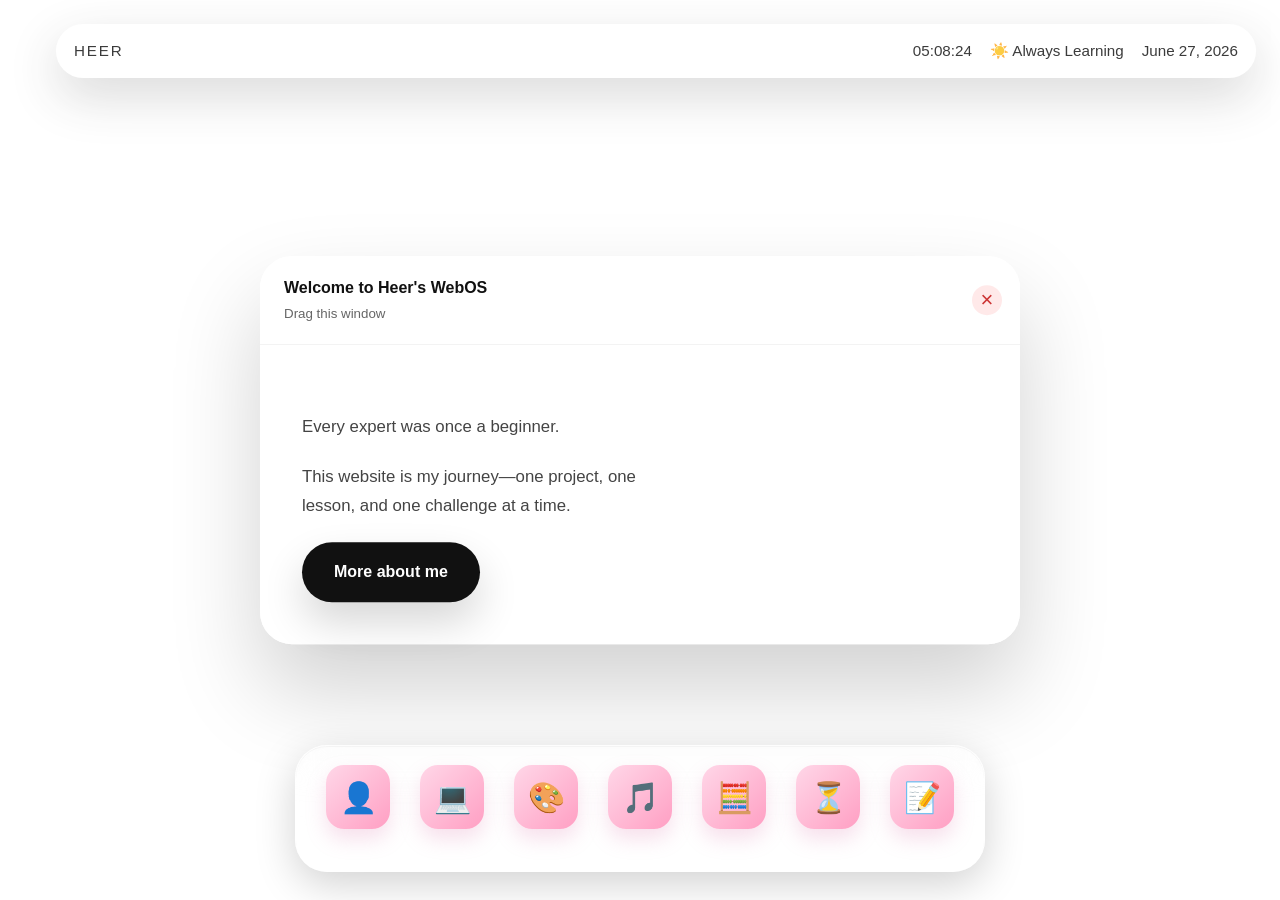
==== commit df47d2b7: "Add files via upload" ====
--- a/index.html
+++ b/index.html
@@ -228,6 +228,55 @@
           </div>
         </div>
 
+        <div class="calculator-window" id=calculatorWindow>
+          <div class="calculator-header" id="calculatorDragHandle">
+            <span>Calculator</span>
+            <button
+              class="window-close"
+              id="calculatorClose"
+              aria-label="Close calculator">×</button>
+          </div>
+          <div class="calculator-body">
+
+            <input
+              type="text"
+              id="calcDisplay"
+              value="0"
+              readonly
+              autocompleter="off"
+              >
+
+              <div class="calculator-grid">
+
+                <button class="calc-btn function" data-value="clear">C</button>
+                <button class="calc-btn function" data-value="(">(</button>
+                <button class="calc-btn function" data-value=")">)</button>
+                <button class="calc-btn operator" data-value="/">÷</button>
+
+                <button class="calc-btn" data-value="7">7</button>
+                <button class="calc-btn" data-value="8">8</button>
+                <button class="calc-btn" data-value="9">9</button>
+                <button class="calc-btn operator" data-value="*">×</button>
+
+                <button class="calc-btn" data-value="4">4</button>
+                <button class="calc-btn" data-value="5">5</button>
+                <button class="calc-btn" data-value="6">6</button>
+                <button class="calc-btn operator" data-value="-">-</button>
+
+                <button class="calc-btn" data-value="1">1</button>
+                <button class="calc-btn" data-value="2">2</button>
+                <button class="calc-btn" data-value="3">3</button>
+                <button class="calc-btn operator" data-value="+">+</button>
+
+                <button class="calc-btn" data-value="0">0</button>
+                <button class="calc-btn" data-value=".">.</button>
+                <button class="calc-btn function" data-value="%">%</button>
+                <button class="calc-btn equals" data-value="=">=</button>
+
+              </div>
+          </div>
+        </div>
+
     <audio id="audioPlayer"></audio>
       
     <script src="ind.js"></script>
--- a/ind.css
+++ b/ind.css
@@ -785,4 +785,155 @@
         font-size:28px;
         background:#ff8db6;
         color:white;
+       }
+
+       .calculator-window{
+        position: fixed;
+        top: 130px;
+        left: 260px;
+        width: 310px;
+        display: none;
+        flex-direction: column;
+        border-radius: 26px;
+        overflow:hidden;
+        background: #fdf7fb;
+        border: 1px solid rgba(255,255,255,.4);
+        box-shadow:
+          0 30px 70px rgba(0,0,0,.18);
+        z-index: 500;
+       }
+
+       .calculator-header{
+        position:relative;
+        height:55px;
+         background:linear-gradient(
+          135deg,
+          #ffd4e4,
+          #ffb4cf);
+        color:#4d2d38;
+        display:flex;
+        align-items:center;
+        justify-content:center;
+        padding:0 18px;
+        font-size:16px;
+        font-weight:700;
+        cursor:grab;
+        user-select:none;
+        border-bottom:1px solid rgba(0,0,0,.18);
+        touch-action:none;
+       }
+
+       .calculator-header span{
+        position: absolute;
+        left: 50%;
+        transform:translateX(-50%);
+        font-size: 26px;
+        font-weight: 700;
+        color: #4d2d38;
+       }
+
+       .calculator-header:active{
+        cursor:grabbing;
+       }
+
+       .window-close{
+        right:18px;
+        position:absolute;
+        width:30px;
+        height:30px;
+        border:none;
+        border-radius:50%;
+        background:rgba(255,75,75,.12);
+        color:#c33;
+        font-size:22px;
+        cursor:pointer;
+        transition:.2s;
+       }
+
+       .window-close:hover{
+        background:rgba(255,75,75,.2);
+        transform:scale(1.05);
+       }
+
+       .calculator-body{
+        padding:22px;
+        background:#fff8fb;
+       }
+
+       #calcDisplay{
+       height:78px;
+       width:100%;
+       box-sizing:border-box;
+       text-align:right;
+       outline:none;
+       font-family:inherit;
+       line-height:78px;
+       border-radius:22px;
+       background:white;
+       border:2px solid #f3c9d8;
+       box-shadow:
+       0 10px 25px rgba(0,0,0,.05);
+       color:#6a3550;
+       font-size:38px;
+       font-weight:700;
+       padding:0 20px;
+       margin-bottom:20px;
+       }
+
+       .calculator-grid{
+        display:grid;
+        grid-template-columns:
+        repeat(4,1fr);
+        gap:12px;
+       }
+
+       .calc-btn{
+        height:50px;
+        width:100%;
+        border:none;
+        border-radius:20px;
+        background:#ffe5ee;
+        color:#5d3241;
+        font-size:20px;
+        font-weight:700;
+        cursor:pointer;
+        transition:.18s;
+       }
+
+       .calc-btn:hover{
+        transform:translateY(-2px);
+        background:#ffbfd0;
+       }
+
+       .calc-btn:active{
+        transform:scale(.95);
+       }
+
+       .operator{
+        background:#ffc7dc;
+       }
+
+       .operator:hover{
+        background:#ffb6d0;
+       }
+
+       .function{
+        background:#ffd9e8;
+       }
+
+       .function:hover{
+        background:#ffc7dc;
+       }
+
+       .equals{
+        background:linear-gradient(
+          135deg,
+          #f48ab1,
+          #ec6d9b
+        );
+        color:white;
+       }
+
+       .equals:hover{
+        background:#c86f91;
        }
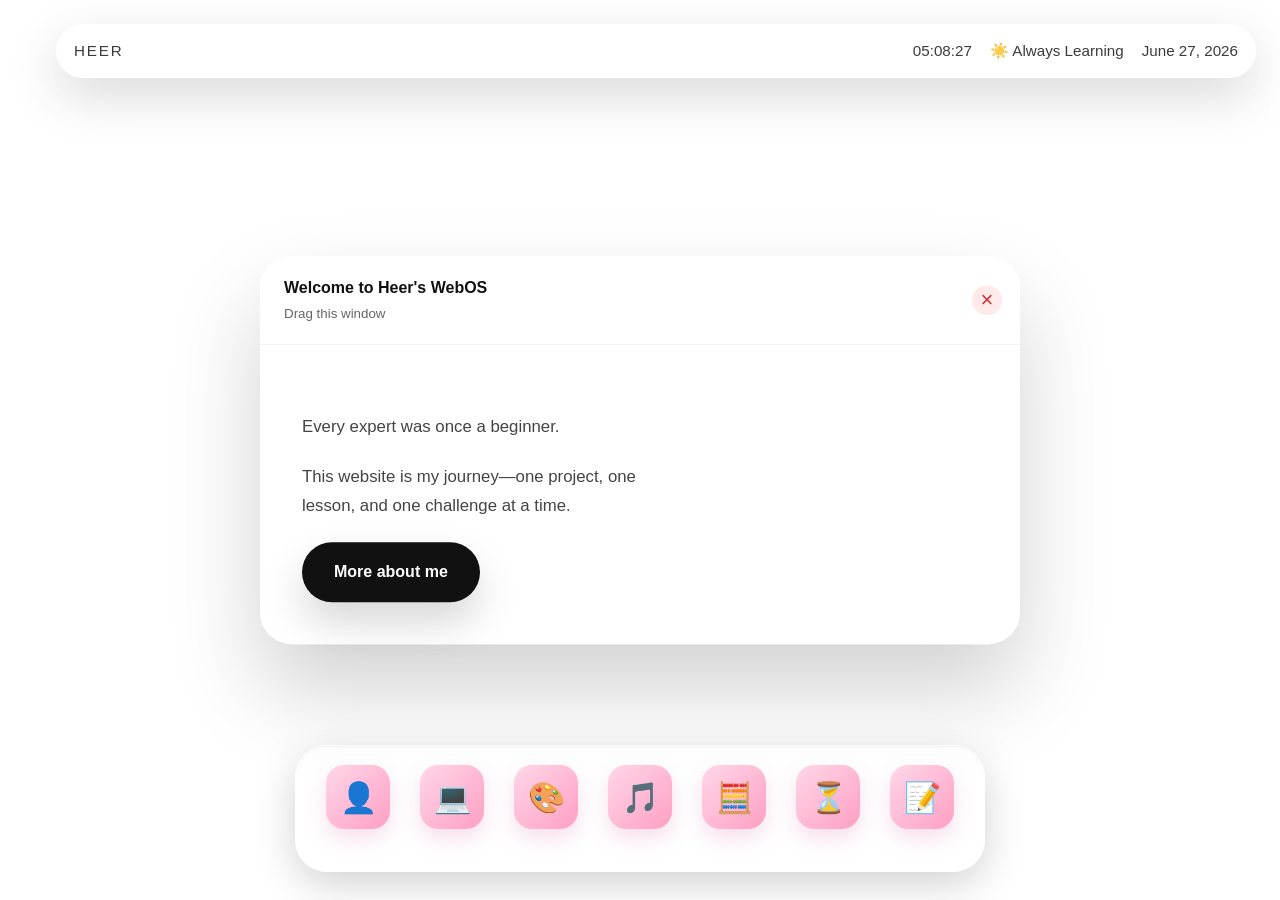
==== commit dc2134ad: "Add files via upload" ====
--- a/index.html
+++ b/index.html
@@ -48,7 +48,7 @@
 
       <button class="dock-app" id="pixelCard">
         <span class="dock-icon">🎨</span>
-        <span class="dock-label">Pixel</span>
+        <span class="dock-label">Paint</span>
       </button>
 
       <button class="dock-app" id="musicCard">
@@ -63,7 +63,7 @@
 
       <button class="dock-app" id="screentimeCard">
         <span class="dock-icon">⏳</span>
-        <span class="dock-label">Screen</span>
+        <span class="dock-label">Timer</span>
       </button>
 
       <button class="dock-app" id="noteTakerCard">
@@ -115,7 +115,7 @@
         <div class="pixel-header" id="pixelDragHandle">
 
           <div class="pixel-title">
-            🎨 Pixel Paint
+            🎨 Cherry Paint
           </div>
           <button id="pixelClose"  class="pixel-close">×</button>
 
@@ -230,7 +230,7 @@
 
         <div class="calculator-window" id=calculatorWindow>
           <div class="calculator-header" id="calculatorDragHandle">
-            <span>Calculator</span>
+            🍒 Calculator
             <button
               class="window-close"
               id="calculatorClose"
@@ -276,6 +276,52 @@
               </div>
           </div>
         </div>
+
+    <div class="screentime-window" id="screentimeWindow">
+      <div class="screentime-header" id="screentimeDragHandle">
+        <div class="screentime-title">
+          ⏱️ Cherry Screentime</div>
+      
+        <button
+          class="window-close"
+          id="screentimeClose"
+          aria-label="Close"> ×
+        </button>
+      </div>
+
+      <div class="screentime-body">
+        <div class="timer-display" id="timerDisplay">
+          00:00:00
+        </div>
+
+        <div class="timer-labels">
+          <span>hr</span>
+          <span>min</span>
+          <span>sec</span>
+        </div>
+
+        <div class="timer-buttons">
+
+          <button
+            class="timer-btn start"
+            id="startTimerButton">
+            Start
+        </button>
+
+        <button
+          class="timer-btn pause"
+          id="pauseTimerButton">
+          Pause
+        </button>
+
+        <button
+          class="timer-btn reset"
+          id="resetTimerButton">
+          Reset
+        </button>
+        </div>
+      </div>
+    </div>
 
     <audio id="audioPlayer"></audio>
       
--- a/ind.css
+++ b/ind.css
@@ -273,8 +273,8 @@
       left: 50%;
       transform: translate(-50%, -50%);
 
-      width: 820px;
-      height: 560px;
+      width: 720px;
+      height: 500px;
 
       display: none;
       flex-direction: column;
@@ -823,13 +823,15 @@
         touch-action:none;
        }
 
-       .calculator-header span{
-        position: absolute;
-        left: 50%;
-        transform:translateX(-50%);
-        font-size: 26px;
-        font-weight: 700;
-        color: #4d2d38;
+       .calculator-title{
+        position:absolute;
+        left:50%;
+        top:50%;
+        transform:translate(-50%, -50%);
+        font-size:24px;
+        font-weight:700;
+        color:#4d2d38;
+        white-space:nowrap;
        }
 
        .calculator-header:active{
@@ -936,4 +938,110 @@
 
        .equals:hover{
         background:#c86f91;
+       }
+
+       .screentime-window{
+        position:fixed;
+        top:130px;
+        left:320px;
+        width:500px;
+        display:none;
+        flex-direction:column;
+        overflow:hidden;
+        border-radius:26px;
+        background:#fdf7fb;
+        border:1px solid rgba(255,255,255,.4);
+        box-shadow:0 30px 70px rgba(0,0,0,.18);
+        backdrop-filter:blur(12px);
+        z-index:1000;
+       }
+
+       .screentime-header{
+        position:relative;
+        height:60px;
+        display:flex;
+        align-items:center;
+        justify-content:flex-end;
+        padding:0 18px;
+        background:linear-gradient(
+          135deg,
+          #ffd4e4,
+          #ffb4cf
+        );
+        border-bottom:1px solid rgba(0,0,0,.08);
+        cursor:grab;
+        user-select:none;
+        touch-action:none;
+       }
+
+       .screentime-title{
+        position:absolute;
+        left:50%;
+        top:50%;
+        transform:translate(-50%, -50%);
+        font-size:22px;
+        font-weight:700;
+        color:#4d2d38;
+        white-space:nowrap;
+        width:max-content;
+       }
+
+       .screentime-body{
+        flex:1;
+        padding:20px;
+        background:#fff8fb;
+        display:flex;
+        flex-direction:column;
+        align-items:center;
+        justify-content:center;
+        gap:14px;
+       }
+
+       .timer-display{
+        font-size:2.75rem;
+        font-weight:800;
+        letter-spacing:5px;
+        color:#d91b6a;
+       }
+
+       .timer-labels{
+        width:205px;
+        display:flex;
+        justify-content:space-between;
+        margin-top:-10px;
+        color:#9c6677;
+        font-size:.82rem;
+        font-weight:600;
+       }
+
+       .timer-buttons{
+        display:flex;
+        gap:14px;
+       }
+
+       .timer-btn{
+        border:none;
+        border-radius:16px;
+        padding:10px 22px;
+        font-size:.95rem;
+        font-weight:700;
+        cursor:pointer;
+        transition:.25s;
+       }
+
+       .timer-btn.start{
+        background:#df1a6f;
+        box-shadow: 0 5px 15px rgba(223,26,111,.18);
+        color:white;
+       }
+
+       .timer-btn.pause,
+       .timer-btn.reset{
+        background:#ffd6e5;
+        color:#8b3657;
+       }
+
+       .timer-btn:hover{
+        transform:translateY(-2px);
+        background:#ffbfd5;
        }
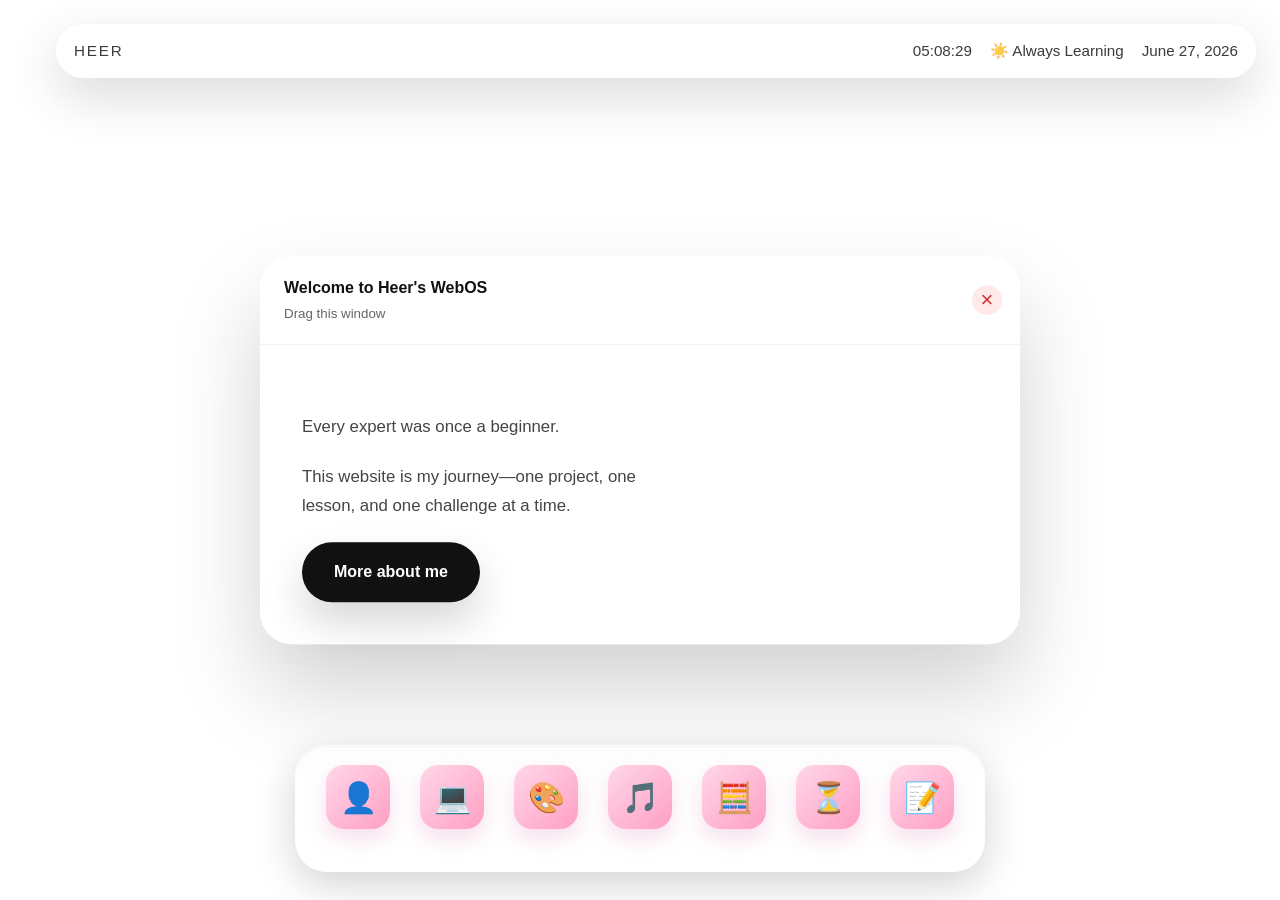
==== commit 71748fa6: "Add files via upload" ====
--- a/index.html
+++ b/index.html
@@ -66,7 +66,7 @@
         <span class="dock-label">Timer</span>
       </button>
 
-      <button class="dock-app" id="noteTakerCard">
+      <button class="dock-app" id="notesCard">
         <span class="dock-icon">📝</span>
         <span class="dock-label">Notes</span>
       </button>
@@ -323,10 +323,91 @@
       </div>
     </div>
 
-    <audio id="audioPlayer"></audio>
+<!-- Notes App Window -->
+
+<div class="notes-window" id="notesWindow">
+
+  <div class="notes-header" id="notesDragHandle">
+
+    <div class="notes-title">
+      📝 Cherry Notes
+    </div>
+
+    <button id="notesClose" class="notes-close">
+      ×
+    </button>
+
+  </div>
+
+
+  <div class="notes-body">
+
+
+    <div class="notes-sidebar">
+
+
+      <button id="newNoteButton" class="notes-new">
+        + New Note
+      </button>
+
+
+      <h4>
+        Saved Notes
+      </h4>
+
+
+      <div id="savedNotes">
+      </div>
+
+
+    </div>
+
+
+
+    <div class="notes-editor">
+
+
+      <input
+      id="noteTitle"
+      type="text"
+      placeholder="Note title..."
+      >
+
+
+
+      <textarea
+      id="noteText"
+      placeholder="Start writing here... 🍒">
+      </textarea>
+
+
+
+      <div class="notes-buttons">
+
+
+        <button id="saveNoteButton">
+          Save
+        </button>
+
+
+        <button id="deleteNoteButton">
+          Delete
+        </button>
+
+
+      </div>
+
+
+
+    </div>
+
+
+  </div>
+
+
+</div>
+ <audio id="audioPlayer"></audio>
       
     <script src="ind.js"></script>
     </body>
-    </html>
-   
-  +    </html>
--- a/ind.css
+++ b/ind.css
@@ -1044,4 +1044,406 @@
        .timer-btn:hover{
         transform:translateY(-2px);
         background:#ffbfd5;
-       }+       }
+       
+       .notes-window{
+
+position:fixed;
+
+top:50%;
+left:50%;
+
+transform:translate(-50%,-50%);
+
+
+width:650px;
+
+height:520px;
+
+
+display:none;
+
+flex-direction:column;
+
+
+background:#fdf7fb;
+
+
+border-radius:26px;
+
+overflow:hidden;
+
+
+border:1px solid rgba(255,255,255,.4);
+
+
+box-shadow:
+0 30px 70px rgba(0,0,0,.18);
+
+
+z-index:1000;
+
+}
+
+
+
+.notes-header{
+
+height:60px;
+
+
+display:flex;
+
+justify-content:flex-end;
+
+align-items:center;
+
+
+padding:0 18px;
+
+
+background:
+linear-gradient(
+135deg,
+#ffd4e4,
+#ffb4cf
+);
+
+
+border-bottom:1px solid rgba(0,0,0,.08);
+
+
+position:relative;
+
+
+cursor:grab;
+
+user-select:none;
+
+touch-action:none;
+
+}
+
+
+
+.notes-header:active{
+
+cursor:grabbing;
+
+}
+
+
+
+.notes-title{
+
+position:absolute;
+
+left:50%;
+
+transform:translateX(-50%);
+
+
+font-size:26px;
+
+font-weight:700;
+
+
+color:#4d2d38;
+
+}
+
+
+
+.notes-close{
+
+width:34px;
+
+height:34px;
+
+
+border:none;
+
+border-radius:50%;
+
+
+background:rgba(255,75,75,.12);
+
+
+color:#c33;
+
+
+font-size:22px;
+
+
+cursor:pointer;
+
+
+}
+
+
+
+.notes-close:hover{
+
+background:rgba(255,75,75,.2);
+
+transform:scale(1.05);
+
+}
+
+
+
+
+.notes-body{
+
+flex:1;
+
+padding:22px;
+
+
+background:#fff8fb;
+
+
+display:flex;
+
+gap:18px;
+
+}
+
+
+
+
+
+.notes-sidebar{
+
+
+width:180px;
+
+
+background:#f8f8f8;
+
+
+border-radius:22px;
+
+
+border:1px solid #ececec;
+
+
+padding:16px;
+
+
+}
+
+
+
+
+
+.notes-new{
+
+
+width:100%;
+
+
+height:45px;
+
+
+border:none;
+
+
+border-radius:12px;
+
+
+background:#ffd6e5;
+
+
+color:#5d3241;
+
+
+font-weight:600;
+
+
+cursor:pointer;
+
+}
+
+
+
+.notes-new:hover{
+
+background:#ffbfd5;
+
+}
+
+
+
+.notes-sidebar h4{
+
+color:#9b7182;
+
+text-align:center;
+
+}
+
+
+
+
+#savedNotes{
+
+display:flex;
+
+flex-direction:column;
+
+gap:10px;
+
+}
+
+
+
+
+.note-item{
+
+padding:10px;
+
+border-radius:12px;
+
+
+background:#ffdce8;
+
+
+color:#5d3241;
+
+
+cursor:pointer;
+
+
+}
+
+
+
+
+
+.notes-editor{
+
+flex:1;
+
+
+display:flex;
+
+
+flex-direction:column;
+
+
+gap:15px;
+
+
+}
+
+
+
+
+#noteTitle{
+
+
+height:48px;
+
+
+border-radius:15px;
+
+
+border:2px solid #f3c9d8;
+
+
+padding:0 15px;
+
+
+font-size:18px;
+
+
+font-weight:600;
+
+
+outline:none;
+
+}
+
+
+
+#noteText{
+
+
+flex:1;
+
+
+resize:none;
+
+
+border-radius:18px;
+
+
+border:2px solid #f3c9d8;
+
+
+padding:18px;
+
+
+font-size:16px;
+
+
+font-family:inherit;
+
+
+outline:none;
+
+
+}
+
+
+
+
+.notes-buttons{
+
+
+display:flex;
+
+gap:10px;
+
+
+}
+
+
+
+.notes-buttons button{
+
+
+flex:1;
+
+
+height:45px;
+
+
+border:none;
+
+
+border-radius:12px;
+
+
+background:#ffd6e5;
+
+
+color:#5d3241;
+
+
+font-weight:600;
+
+
+cursor:pointer;
+
+
+}
+
+
+
+.notes-buttons button:hover{
+
+background:#ffbfd5;
+
+}
